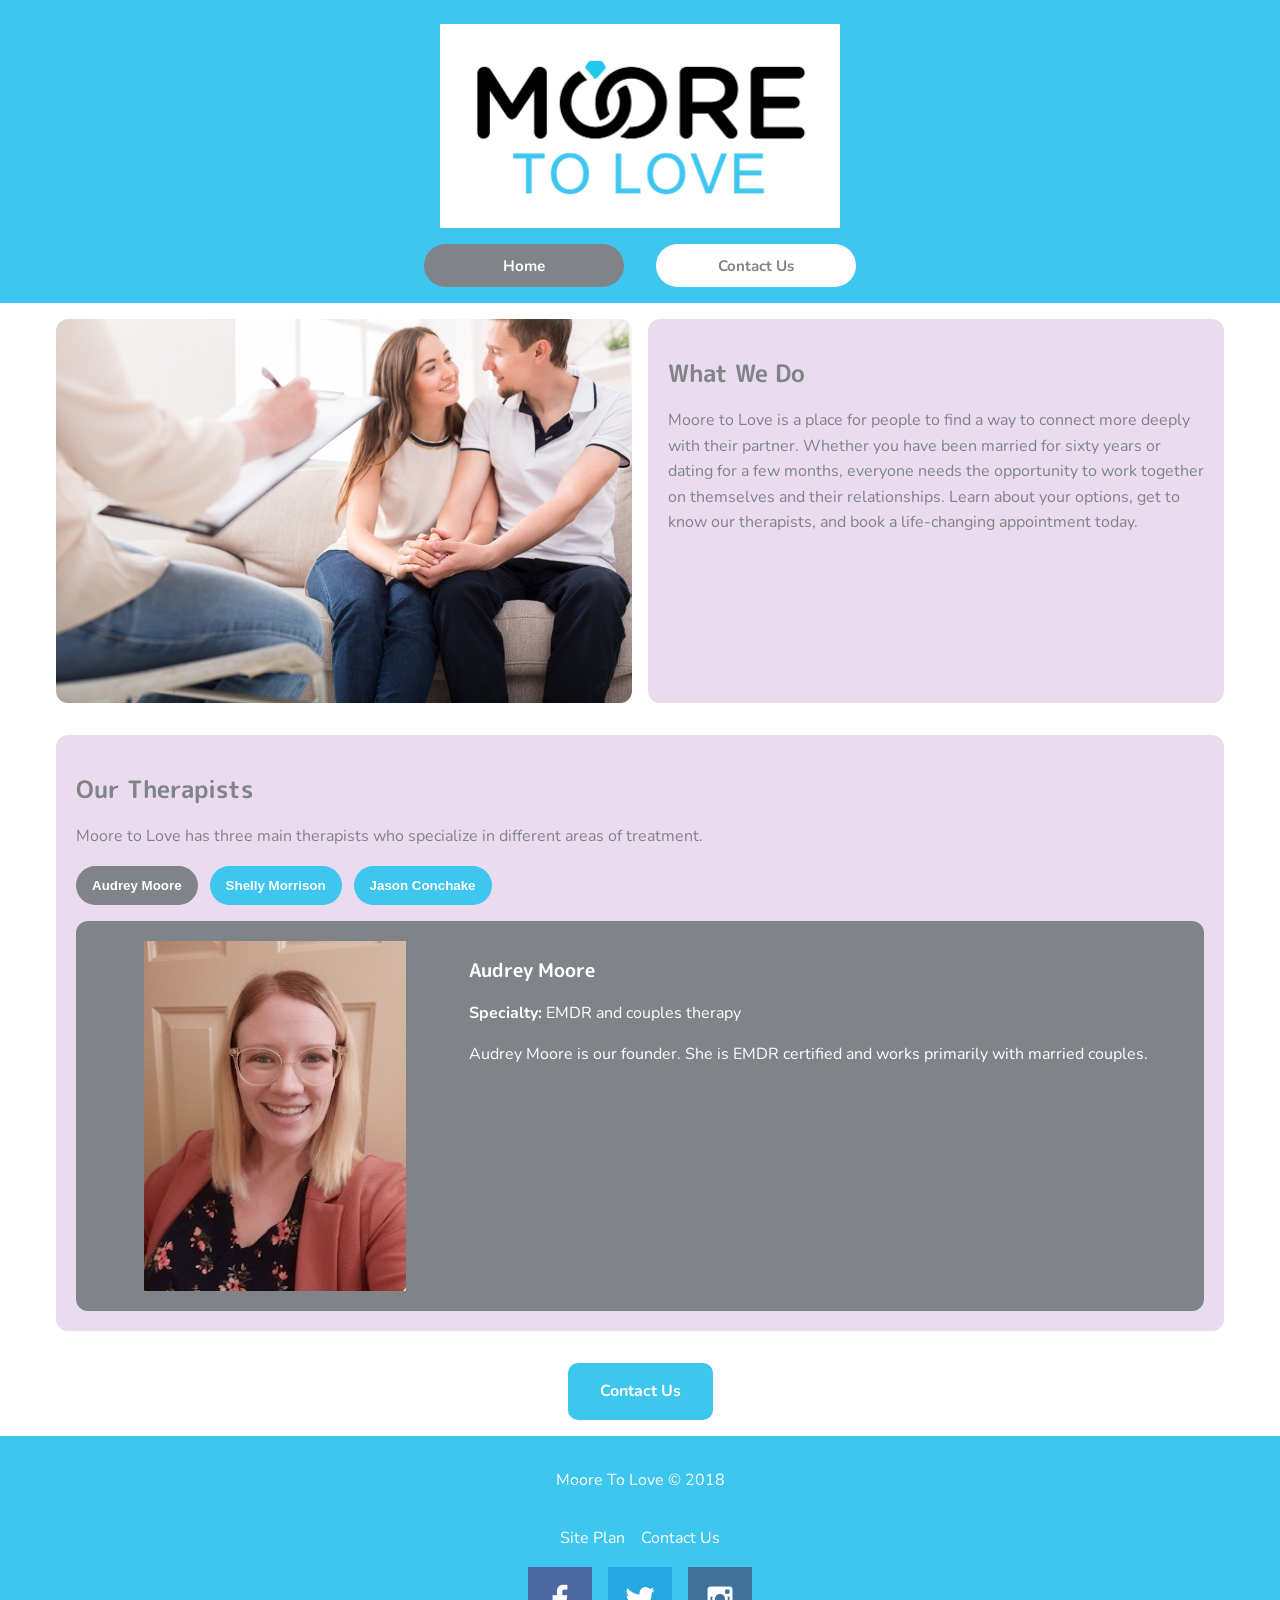
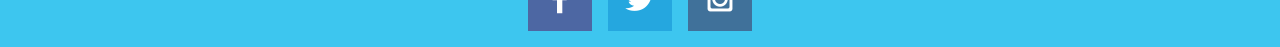
==== moore-to-love/home.html @ c889e7c6 "Changes" ====
<!DOCTYPE html>
<html lang="en">
  <head>
    <meta charset="UTF-8">
    <meta name="viewport" content="width=device-width, initial-scale=1.0">
    <title>Home Page</title>
    <link rel="stylesheet" href="style.css">
    <script src="script.js" defer></script>
  </head>
  <body>
    <header class="site-header">
      <a class="logo-link" href="home.html">
        <img class="logo" src="images/logo-blue.png" alt="Moore To Love Logo">
      </a>

      <button class="menu-toggle" id="menuToggle" aria-expanded="false" aria-controls="siteNav">
        Menu
      </button>

      <nav class="main-nav" id="siteNav" aria-label="Main navigation"></nav>
    </header>

    <main class="page-content">
      <section class="hero">
        <div class="hero-image">
          <img src="images/couples-therapy.jpg" alt="Couples in therapy">
        </div>

        <div class="card hero-text">
          <h1>What We Do</h1>
          <p>
            Moore to Love is a place for people to find a way to connect more deeply
            with their partner. Whether you have been married for sixty years or dating
            for a few months, everyone needs the opportunity to work together on
            themselves and their relationships. Learn about your options, get to know our therapists, and book a 
          life-changing appointment today.
          </p>
        </div>
      </section>

      <section class="therapists" aria-labelledby="therapists-heading">
        <h2 id="therapists-heading">Our Therapists</h2>
        <p class="section-intro">
          Moore to Love has three main therapists who specialize in different areas of treatment.
        </p>

        <div class="therapist-buttons" id="therapistButtons" role="tablist" aria-label="Choose a therapist"></div>

        <article class="therapist-card" id="therapistCard" aria-live="polite">
        </article>
      </section>

      <section class="home-cta">
        <a class="button-primary" href="contact-us.html">Contact Us</a>
      </section>
    </main>

    <footer class="site-footer">
      <p>Moore To Love &copy; 2018</p>

      <div class="footer-links">
        <a href="site-plan.html">Site Plan</a>
        <a href="contact-us.html">Contact Us</a>
      </div>

      <div class="social-icons">
        <a href="https://facebook.com" target="_blank" rel="noopener noreferrer">
          <img src="images/facebook.png" alt="Facebook">
        </a>
        <a href="https://twitter.com" target="_blank" rel="noopener noreferrer">
          <img src="images/twitter.png" alt="Twitter">
        </a>
        <a href="https://instagram.com" target="_blank" rel="noopener noreferrer">
          <img src="images/instagram.png" alt="Instagram">
        </a>
      </div>
    </footer>
  </body>
</html>
---- moore-to-love/style.css ----
@import url('https://fonts.googleapis.com/css2?family=Figtree:ital,wght@0,300..900;1,300..900&family=Fredoka:wght@300..700&family=M+PLUS+Rounded+1c&family=Montserrat:ital,wght@0,100..900;1,100..900&family=Nunito:ital,wght@0,200..1000;1,200..1000&display=swap');

:root {
  --primary-color: #3dc6ef;
  --secondary-color: #808488;
  --accent1-color: #EBDBEF;
  --accent2-color: #ffffff;

  --heading-font: "M PLUS Rounded 1c", Fredoka, sans-serif;
  --paragraph-font: Nunito, Figtree, Montserrat, sans-serif;

  --nav-link-color: #3dc6ef;
  --nav-hover-link-color: #ffffff;
  --nav-hover-background-color: #808488;
}

* {
  box-sizing: border-box;
}

body {
  margin: 0;
  font-family: var(--paragraph-font);
  color: var(--secondary-color);
  background-color: white;
  line-height: 1.6;
}

img {
  max-width: 100%;
  display: block;
}

h1, h2, h3 {
  font-family: var(--heading-font);
  line-height: 1.2;
}

a:focus,
button:focus,
input:focus,
textarea:focus,
select:focus {
  outline: 3px solid #222;
  outline-offset: 2px;
}

/* Header */
.site-header {
  background-color: var(--primary-color);
  padding: 1.5rem 1rem 1rem;
}

.logo {
  max-width: 300px;
  margin: 0 auto 1rem;
}

.menu-toggle {
  display: block;
  width: 100%;
  max-width: 200px;
  margin: 0 auto 1rem;
  padding: 0.75rem 1rem;
  border: none;
  border-radius: 0.5rem;
  background-color: white;
  color: var(--secondary-color);
  font-weight: bold;
  cursor: pointer;
}

.main-nav {
  display: none;
  flex-direction: column;
  gap: 0.75rem;
  text-align: center;
  align-items: center;
}

.main-nav.open {
  display: flex;
}

.nav-link {
  color: var(--secondary-color);
  text-decoration: none;
  font-weight: 700;
  font-size: 0.95rem;
  background-color: white;
  padding: 0.6rem .9rem;
  border-radius: 999px;
  
  display: block;
  width: 150px;
  margin: 0 auto;
}

.nav-link.active,
.nav-link:hover {
  background-color: var(--nav-hover-background-color);
  color: var(--nav-hover-link-color);
}

/* Main layout */
.page-content,
.contact-us-main {
  max-width: 1200px;
  margin: 0 auto;
  padding: 1rem;
}

.card,
.contact-card,
.info-card,
.therapist-card {
  background-color: var(--accent1-color);
  border-radius: 0.75rem;
  padding: 1.25rem;
}

.hero {
  display: grid;
  gap: 1rem;
  margin-bottom: 2rem;
}

.hero-image img {
  width: 100%;
  border-radius: 0.75rem;
  object-fit: cover;
}

.home-cta {
  display: flex;
  justify-content: center;
  margin-top: 2rem;
}

.button-primary {
  background-color: var(--primary-color);
  color: white;
  padding: 1rem 2rem;
  border-radius: 10px;
  font-size: 1rem;
  text-decoration: none;
  font-weight: bold;
}

/* Therapists */
.therapists {
  background-color: var(--accent1-color);
  border-radius: 0.75rem;
  padding: 1.25rem;
}

.section-intro {
  margin-bottom: 1rem;
}

.therapist-buttons {
  display: flex;
  flex-direction: column;
  gap: 0.75rem;
  margin-bottom: 1rem;
}

.therapist-button {
  border: none;
  background-color: var(--primary-color);
  color: white;
  padding: 0.75rem 1rem;
  border-radius: 999px;
  font-weight: 700;
  cursor: pointer;
}

.therapist-button.active,
.therapist-button:hover {
  background-color: var(--secondary-color);
}

.therapist-card {
  background-color: var(--secondary-color);
  color: white;
}

.therapist-card-image img {
  width: 100%;
  max-height: 350px;
  object-fit: contain;
  object-position: center top;
  border-radius: 0.75rem;
  margin-bottom: 1rem;
}

.therapist-specialty {
  margin-top: 0;
}

/* Contact page */
.contact-us-main {
  display: grid;
  gap: 1rem;
}

.top-contact-image {
  width: 100%;
  border-radius: 0.75rem;
}

.contact-image-box {
  background-image: url("../images/calendar.jpg");
  background-size: cover;
  background-position: center;
  border-radius: 0.75rem;
  padding: 1rem;
}

.form-fill {
  background-color: rgba(255, 255, 255, 0.92);
  padding: 1rem;
  border-radius: 0.75rem;
}

.form-row {
  margin-bottom: 1rem;
}

.form-row label {
  display: block;
  margin-bottom: 0.35rem;
  font-weight: 700;
}

.form-row input,
.form-row textarea,
.form-row select {
  width: 100%;
  padding: 0.75rem;
  border: 1px solid #bbb;
  border-radius: 0.5rem;
  font: inherit;
}

.submit-button {
  background-color: white;
  color: black;
  border: none;
  padding: 0.85rem 1.25rem;
  border-radius: 0.5rem;
  font-weight: bold;
  cursor: pointer;
  border: 1px solid black;
  box-shadow: 0 2px 6px rgba(0,0,0,0.15);
}

.submit-button:hover {
  background-color: var(--accent1-color);
  color: var(--secondary-color);
}

.form-error {
  color: #b00020;
  font-weight: 700;
}

.hidden {
  display: none;
}

/* Footer */
.site-footer {
  background-color: var(--primary-color);
  color: white;
  padding: 1rem;
  display: flex;
  flex-direction: column;
  gap: 1rem;
  text-align: center;
}

.footer-links,
.social-icons {
  display: flex;
  justify-content: center;
  flex-wrap: wrap;
  gap: 1rem;
}

.footer-links a {
  color: white;
  text-decoration: none;
}

/* Tablet and desktop */
@media screen and (min-width: 700px) {
  
  .logo {
    max-width: 400px
  }
  .menu-toggle {
    display: none;
  }

  .main-nav {
    display: flex;
    flex-direction: row;
    justify-content: center;
    align-items: center;
    gap: 2rem;
  }

  .nav-link {
    width: 200px;
    margin: 0;
  }

  .hero {
    grid-template-columns: 1fr 1fr;
    align-items: stretch;
  }

  .therapist-buttons {
    flex-direction: row;
  }

  .therapist-card {
    display: grid;
    grid-template-columns: 1fr 2fr;
    gap: 1rem;
    align-items: start;
  }

  .therapist-card-image img {
    margin-bottom: 0;
    height: 100%;
  }

  .contact-us-main {
    grid-template-columns: 1fr 1fr;
  }
}
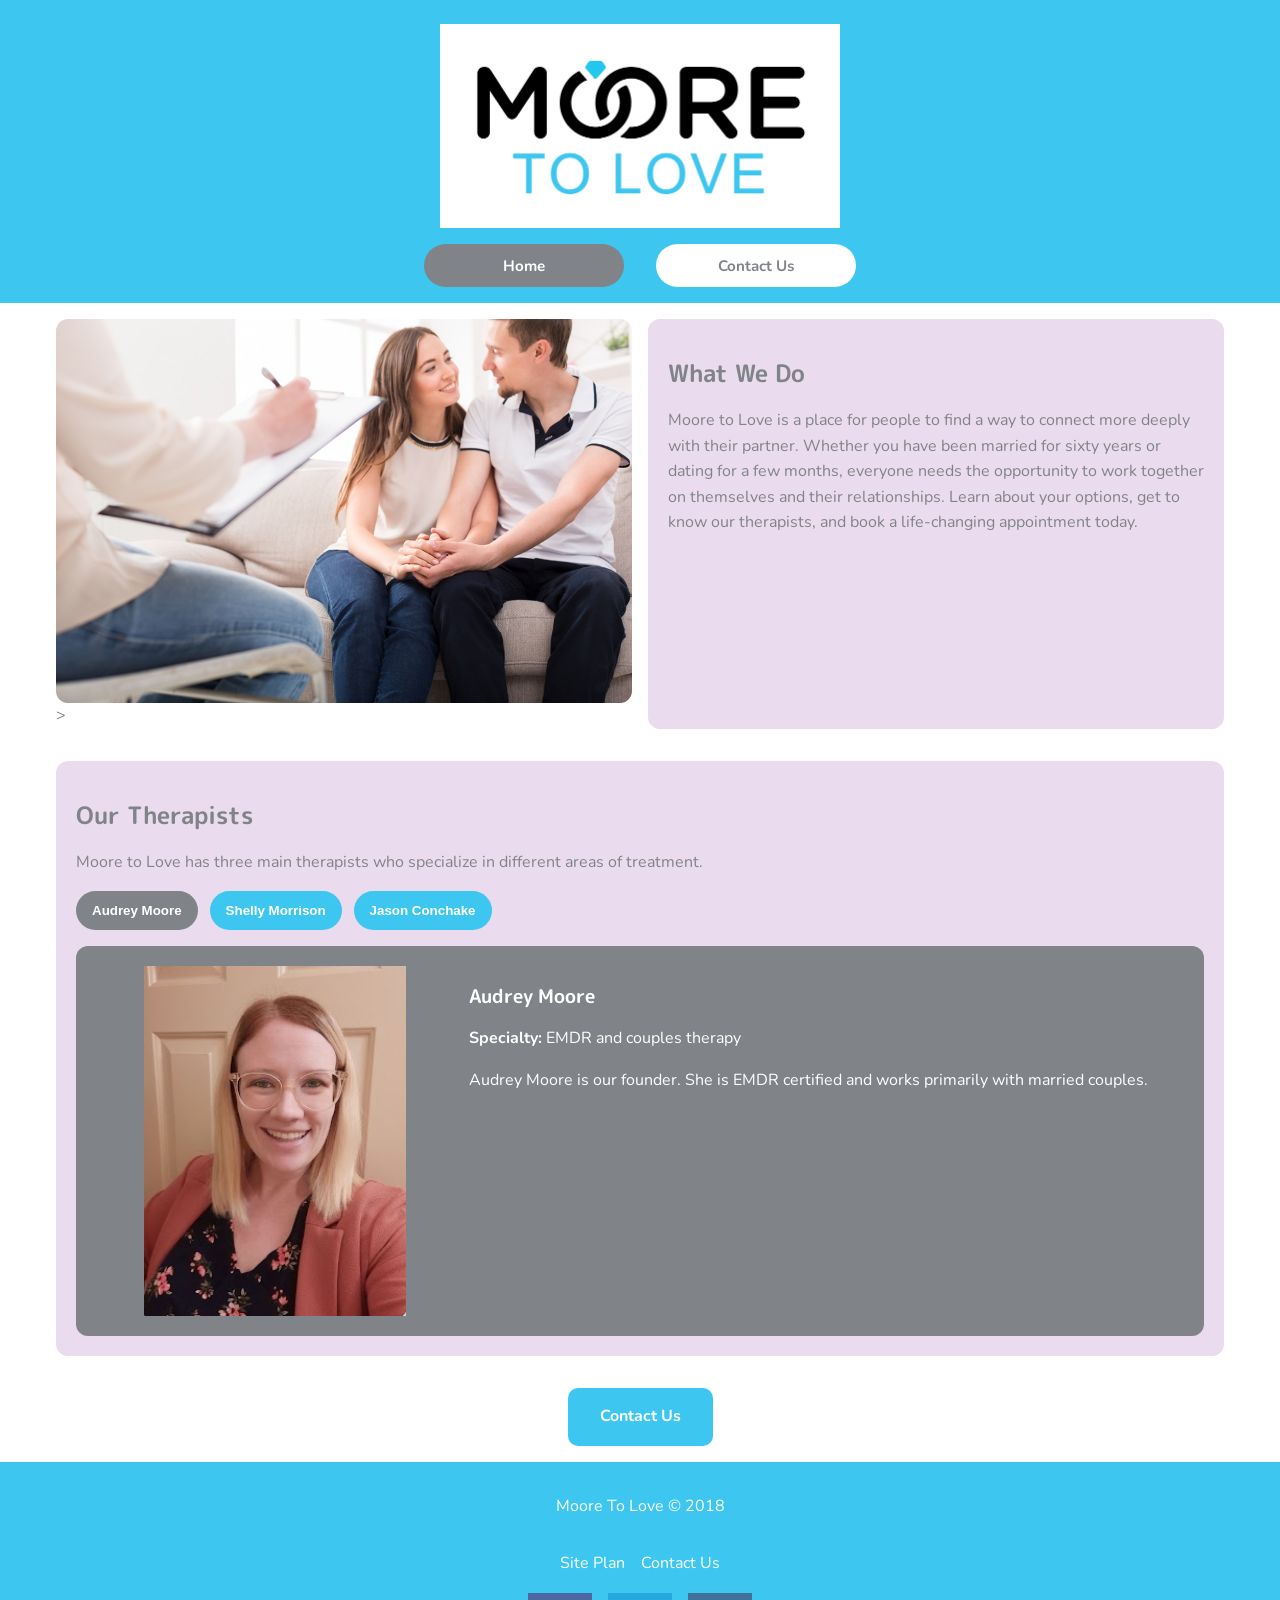
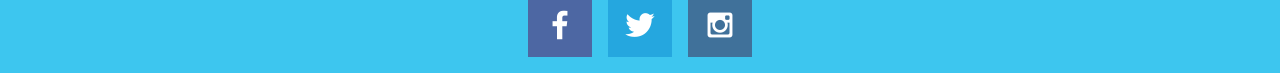
==== commit 482c7499: "Changes" ====
--- a/moore-to-love/home.html
+++ b/moore-to-love/home.html
@@ -23,7 +23,7 @@
     <main class="page-content">
       <section class="hero">
         <div class="hero-image">
-          <img src="images/couples-therapy.jpg" alt="Couples in therapy">
+          <img src="images/couples-therapy.jpg" alt="Couples in therapy" fetchpriority="high">>
         </div>
 
         <div class="card hero-text">
--- a/moore-to-love/style.css
+++ b/moore-to-love/style.css
@@ -1,13 +1,12 @@
-@import url('https://fonts.googleapis.com/css2?family=Figtree:ital,wght@0,300..900;1,300..900&family=Fredoka:wght@300..700&family=M+PLUS+Rounded+1c&family=Montserrat:ital,wght@0,100..900;1,100..900&family=Nunito:ital,wght@0,200..1000;1,200..1000&display=swap');
-
+@import url('https://fonts.googleapis.com/css2?family=M+PLUS+Rounded+1c:wght@400;700&family=Nunito:wght@400;700&display=swap');
 :root {
   --primary-color: #3dc6ef;
   --secondary-color: #808488;
   --accent1-color: #EBDBEF;
   --accent2-color: #ffffff;
 
-  --heading-font: "M PLUS Rounded 1c", Fredoka, sans-serif;
-  --paragraph-font: Nunito, Figtree, Montserrat, sans-serif;
+  --heading-font: "M PLUS Rounded 1c", sans-serif;
+  --paragraph-font: Nunito, sans-serif;
 
   --nav-link-color: #3dc6ef;
   --nav-hover-link-color: #ffffff;
